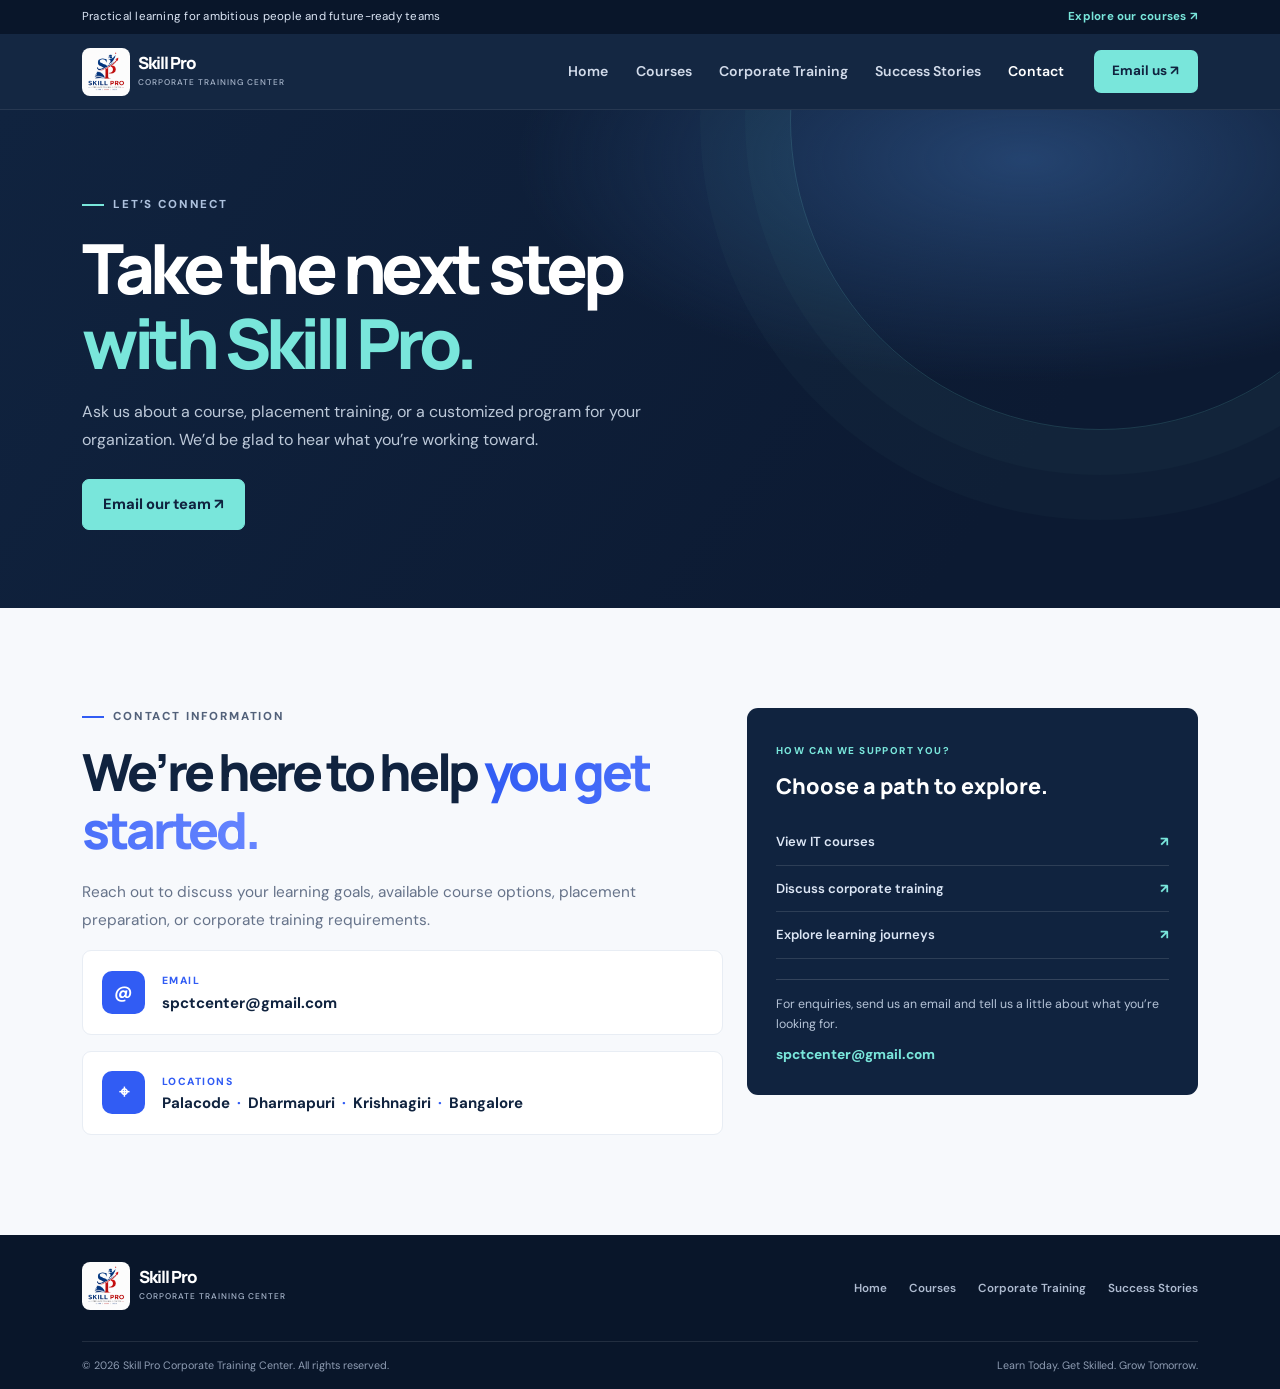
==== contact.html @ 875d9214 "1" ====
<!doctype html>
<html lang="en">
  <head>
    <meta charset="utf-8"><meta name="viewport" content="width=device-width, initial-scale=1"><meta name="description" content="Contact Skill Pro Corporate Training Center about courses, placement training, and corporate learning."><meta name="theme-color" content="#10233f">
    <title>Contact | Skill Pro Corporate Training Center</title>
    <link rel="preconnect" href="https://fonts.googleapis.com"><link rel="preconnect" href="https://fonts.gstatic.com" crossorigin><link href="https://fonts.googleapis.com/css2?family=DM+Sans:wght@400;500;600;700&family=Manrope:wght@400;500;600;700;800&display=swap" rel="stylesheet">
    <link href="https://cdn.jsdelivr.net/npm/bootstrap@5.3.3/dist/css/bootstrap.min.css" rel="stylesheet" integrity="sha384-QWTKZyjpPEjISv5WaRU9OFeRpok6YctnYmDr5pNlyT2bRjXh0JMhjY6hW+ALEwIH" crossorigin="anonymous"><link rel="stylesheet" href="styles.css">
  </head>
  <body>
    <div class="topline"><div class="container d-flex justify-content-between align-items-center"><span>Practical learning for ambitious people and future-ready teams</span><a href="courses.html">Explore our courses <span aria-hidden="true">↗</span></a></div></div>
    <nav class="navbar navbar-expand-lg navbar-dark site-nav sticky-top" aria-label="Main navigation"><div class="container"><a class="navbar-brand d-flex align-items-center gap-2" href="index.html"><img class="site-logo" src="logo/logo.png" alt="Skill Pro logo"><span class="brand-name">Skill Pro<small>Corporate Training Center</small></span></a><button class="navbar-toggler" type="button" data-bs-toggle="collapse" data-bs-target="#mainNav" aria-controls="mainNav" aria-expanded="false" aria-label="Toggle navigation"><span class="navbar-toggler-icon"></span></button><div class="collapse navbar-collapse" id="mainNav"><ul class="navbar-nav ms-auto align-items-lg-center gap-lg-3"><li class="nav-item"><a class="nav-link" href="index.html">Home</a></li><li class="nav-item"><a class="nav-link" href="courses.html">Courses</a></li><li class="nav-item"><a class="nav-link" href="corporate-training.html">Corporate Training</a></li><li class="nav-item"><a class="nav-link" href="success-stories.html">Success Stories</a></li><li class="nav-item"><a class="nav-link active" aria-current="page" href="contact.html">Contact</a></li><li class="nav-item ms-lg-2"><a class="btn btn-nav" href="mailto:spctcenter@gmail.com">Email us <span aria-hidden="true">↗</span></a></li></ul></div></div></nav>
    <main><section class="page-banner"><div class="container"><div class="eyebrow eyebrow-light"><span></span> Let’s connect</div><h1>Take the next step<br><span class="text-accent">with Skill Pro.</span></h1><p>Ask us about a course, placement training, or a customized program for your organization. We’d be glad to hear what you’re working toward.</p><a class="btn btn-accent" href="mailto:spctcenter@gmail.com">Email our team <span aria-hidden="true">↗</span></a></div></section>
      <section class="section-pad contact-page-section"><div class="container"><div class="row g-4"><div class="col-lg-7"><div class="eyebrow"><span></span> Contact information</div><h2 class="content-heading">We’re here to help <span class="text-gradient">you get started.</span></h2><p class="section-copy">Reach out to discuss your learning goals, available course options, placement preparation, or corporate training requirements.</p><div class="contact-info-card"><span class="contact-info-icon">@</span><div><span class="contact-info-label">EMAIL</span><a href="mailto:spctcenter@gmail.com">spctcenter@gmail.com</a></div></div><div class="contact-info-card"><span class="contact-info-icon">⌖</span><div><span class="contact-info-label">LOCATIONS</span><p>Palacode <span>·</span> Dharmapuri <span>·</span> Krishnagiri <span>·</span> Bangalore</p></div></div></div><div class="col-lg-5"><div class="contact-aside"><span class="contact-label">HOW CAN WE SUPPORT YOU?</span><h3>Choose a path to explore.</h3><a href="courses.html"><span>View IT courses</span><b>↗</b></a><a href="corporate-training.html"><span>Discuss corporate training</span><b>↗</b></a><a href="success-stories.html"><span>Explore learning journeys</span><b>↗</b></a><div class="contact-divider"></div><p>For enquiries, send us an email and tell us a little about what you’re looking for.</p><a class="email-cta" href="mailto:spctcenter@gmail.com">spctcenter@gmail.com</a></div></div></div></div></section></main>
    <footer class="site-footer"><div class="container"><div class="row align-items-center gy-3"><div class="col-md-6"><a class="footer-brand" href="index.html"><img class="site-logo" src="logo/logo.png" alt=""><span class="brand-name">Skill Pro<small>Corporate Training Center</small></span></a></div><div class="col-md-6"><div class="footer-links"><a href="index.html">Home</a><a href="courses.html">Courses</a><a href="corporate-training.html">Corporate Training</a><a href="success-stories.html">Success Stories</a></div></div></div><div class="footer-bottom"><span>© <span id="currentYear">2026</span> Skill Pro Corporate Training Center. All rights reserved.</span><span>Learn Today. Get Skilled. Grow Tomorrow.</span></div></div></footer>
    <script src="https://cdn.jsdelivr.net/npm/bootstrap@5.3.3/dist/js/bootstrap.bundle.min.js" integrity="sha384-YvpcrYf0tY3lHB60NNkmXc5s9fDVZLESaAA55NDzOxhy9GkcIdslK1eN7N6jIeHz" crossorigin="anonymous"></script><script src="script.js"></script>
  </body>
</html>
---- styles.css ----
:root {
  --navy: #10233f;
  --navy-deep: #0b1930;
  --blue: #315cf4;
  --cyan: #79e6db;
  --ink: #14233b;
  --muted: #66738a;
  --paper: #f7f9fc;
  --line: #e8edf4;
}

* { box-sizing: border-box; }
html { scroll-behavior: smooth; scroll-padding-top: 82px; }
body { margin: 0; color: var(--ink); background: #fff; font-family: "DM Sans", sans-serif; }
h1, h2, h3, .brand-name, .strip-title { font-family: "Manrope", sans-serif; }
a { text-decoration: none; }

.topline { min-height: 34px; color: #dce6f5; background: #09162a; font-size: .72rem; letter-spacing: .02em; }
.topline .container { min-height: 34px; }
.topline a { color: var(--cyan); font-weight: 700; }
.site-nav { z-index: 100; min-height: 76px; background: rgba(16, 35, 63, .98); border-bottom: 1px solid rgba(255,255,255,.08); }
.navbar-brand { color: #fff; }
.site-logo { display: block; width: 48px; height: 48px; flex: 0 0 48px; object-fit: contain; border-radius: 8px; }
.brand-mark { display: grid; place-items: center; width: 38px; height: 38px; color: var(--navy); background: var(--cyan); border-radius: 12px 12px 12px 3px; font: 800 1.03rem "Manrope", sans-serif; letter-spacing: -.1em; }
.brand-mark span { color: var(--blue); }
.brand-name { display: inline-flex; flex-direction: column; color: #fff; font-size: 1.05rem; font-weight: 800; line-height: 1; letter-spacing: -.06em; }
.brand-name > span { display: inline; }
.brand-name > span { color: var(--cyan); }
.brand-name small { margin-top: 5px; color: #a7b5ca; font: 500 .52rem "DM Sans", sans-serif; letter-spacing: .12em; text-transform: uppercase; }
.navbar-nav .nav-link { padding: .65rem .35rem !important; color: #d2dbea; font-size: .88rem; font-weight: 600; }
.navbar-nav .nav-link:hover, .navbar-nav .nav-link:focus { color: var(--cyan); }
.btn-nav { padding: .68rem 1.1rem; color: var(--navy); background: var(--cyan); border-radius: 7px; font-weight: 700; font-size: .84rem; }
.btn-nav:hover { color: var(--navy); background: #a1f2e9; }

.hero-section { position: relative; overflow: hidden; padding: 90px 0 30px; color: #fff; background: radial-gradient(ellipse at 75% 20%, #203b68 0, transparent 34%), linear-gradient(125deg, #10233f 0%, #0c1a32 75%); }
.hero-orb { position: absolute; border: 1px solid rgba(121,230,219,.16); border-radius: 50%; pointer-events: none; }
.hero-orb-one { width: 540px; height: 540px; top: -310px; right: -120px; }
.hero-orb-two { width: 780px; height: 780px; top: -430px; right: -240px; }
.eyebrow { display: flex; align-items: center; gap: 9px; margin-bottom: 18px; color: #52617a; font-size: .72rem; font-weight: 800; letter-spacing: .16em; text-transform: uppercase; }
.eyebrow > span { width: 22px; height: 2px; background: var(--blue); }
.eyebrow-light { color: #aec2de; }
.eyebrow-light > span { background: var(--cyan); }
.hero-section h1 { max-width: 720px; margin: 0; font-size: clamp(2.55rem, 5.3vw, 4.65rem); font-weight: 800; line-height: 1.08; letter-spacing: -.065em; }
.hero-section h1 span { color: var(--cyan); }
.hero-lead { margin: 25px 0 8px; color: #fff; font-size: 1.12rem; font-weight: 700; }
.hero-copy { max-width: 560px; margin: 0; color: #bac7d9; font-size: 1rem; line-height: 1.75; }
.btn-accent { padding: .86rem 1.25rem; color: var(--navy); background: var(--cyan); border: 1px solid var(--cyan); border-radius: 7px; font-size: .92rem; font-weight: 800; }
.btn-accent:hover, .btn-accent:focus { color: var(--navy); background: #a2f1e8; border-color: #a2f1e8; transform: translateY(-1px); }
.btn-outline-light { padding: .86rem 1.25rem; border-radius: 7px; font-size: .92rem; font-weight: 700; }
.hero-note { color: #aebbd0; font-size: .77rem; }
.note-check { color: var(--cyan); font-weight: 900; }
.note-dot { padding: 0 .28rem; color: #667995; }
.hero-visual { position: relative; width: min(100%, 450px); height: 410px; margin: 0 auto; isolation: isolate; }
.visual-grid { position: absolute; inset: 25px 10px; z-index: -2; opacity: .23; background-image: linear-gradient(rgba(121,230,219,.2) 1px, transparent 1px), linear-gradient(90deg, rgba(121,230,219,.2) 1px, transparent 1px); background-size: 32px 32px; mask-image: radial-gradient(ellipse, #000 15%, transparent 72%); }
.orbit { position: absolute; top: 50%; left: 50%; border: 1px solid rgba(121,230,219,.28); border-radius: 50%; transform: translate(-50%, -50%) rotate(-26deg); }
.orbit-a { width: 350px; height: 180px; }
.orbit-b { width: 350px; height: 180px; transform: translate(-50%, -50%) rotate(42deg); border-color: rgba(101,136,248,.4); }
.visual-center { position: absolute; top: 50%; left: 50%; display: flex; width: 190px; height: 190px; flex-direction: column; align-items: center; justify-content: center; border: 1px solid rgba(255,255,255,.2); border-radius: 50%; background: linear-gradient(145deg, rgba(47,83,139,.9), rgba(16,35,63,.94)); box-shadow: 0 0 0 15px rgba(121,230,219,.035), 0 0 65px rgba(49,92,244,.28); text-align: center; transform: translate(-50%, -50%); }
.visual-center strong { font: 800 1.18rem/1.1 "Manrope", sans-serif; letter-spacing: .1em; }
.visual-center > span { margin-top: 7px; color: #b7c6da; font-size: .7rem; }
.visual-spark { margin-bottom: 4px; color: var(--cyan); font-size: 1.2rem; }
.float-card { position: absolute; z-index: 2; display: flex; align-items: center; gap: 10px; padding: 12px 15px; border: 1px solid rgba(255,255,255,.16); border-radius: 10px; background: rgba(20,42,73,.92); box-shadow: 0 12px 32px rgba(3,10,22,.24); }
.float-card strong, .float-card small { display: block; white-space: nowrap; }
.float-card strong { color: #fff; font-size: .75rem; }
.float-card small { margin-top: 2px; color: #aebbd0; font-size: .65rem; }
.float-icon { display: grid; width: 34px; height: 34px; place-items: center; border-radius: 8px; font-weight: 800; }
.code-icon { color: var(--cyan); background: rgba(121,230,219,.12); font-size: .78rem; }
.growth-icon { color: #a7b6ff; background: rgba(113,132,255,.15); font-size: 1.2rem; }
.learn-icon { color: #ffc77e; background: rgba(255,199,126,.12); font-size: 1.1rem; }
.float-code { top: 42px; left: 0; }
.float-growth { right: -4px; bottom: 93px; }
.float-learning { bottom: 19px; left: 22px; }
.visual-label { position: absolute; color: #8298b6; font-size: .6rem; font-weight: 800; letter-spacing: .18em; }
.label-one { top: 72px; right: 35px; }
.label-two { bottom: 55px; right: 70px; }
.hero-bottom { border-top: 1px solid rgba(255,255,255,.13); }
.hero-stat { display: flex; align-items: center; gap: 12px; min-height: 73px; padding: 13px 23px 5px 0; }
.hero-stat + .hero-stat { padding-left: 25px; border-left: 1px solid rgba(255,255,255,.13); }
.hero-stat strong { color: var(--cyan); font: 800 1.75rem "Manrope", sans-serif; letter-spacing: -.07em; }
.hero-stat span { max-width: 120px; color: #b9c6d8; font-size: .72rem; line-height: 1.35; }

.intro-strip { padding: 31px 0; border-bottom: 1px solid var(--line); background: #f7f9fc; }
.strip-title { color: var(--navy); font-size: 1.15rem; font-weight: 800; line-height: 1.25; letter-spacing: -.04em; }
.strip-copy { max-width: 770px; color: #5d6a7f; font-size: .91rem; line-height: 1.7; }
.section-pad { padding: 100px 0; }
.about-section h2, .courses-section h2, .why-section h2 { max-width: 610px; margin: 0 0 21px; color: var(--navy); font-size: clamp(2.2rem, 4vw, 3.45rem); font-weight: 800; letter-spacing: -.065em; line-height: 1.13; }
.text-gradient { color: var(--blue); background: linear-gradient(90deg, #315cf4, #6685ff); background-clip: text; -webkit-text-fill-color: transparent; }
.section-copy { color: var(--muted); font-size: .96rem; line-height: 1.8; }
.text-link { display: inline-flex; gap: 11px; margin-top: 10px; color: var(--blue); font-size: .9rem; font-weight: 800; }
.text-link:hover { gap: 15px; }
.about-cards { display: grid; grid-template-columns: 1fr 1fr; gap: 16px; padding-top: 13px; }
.about-card { position: relative; min-height: 286px; padding: 28px 24px; border-radius: 12px; }
.vision-card { color: #fff; background: var(--navy); }
.mission-card { margin-top: 35px; border: 1px solid var(--line); background: #f7f9fc; }
.card-index { display: block; color: #90a3bd; font-size: .62rem; font-weight: 800; letter-spacing: .15em; }
.mission-card .card-index { color: #75839a; }
.about-icon { display: grid; width: 45px; height: 45px; margin: 28px 0 18px; place-items: center; color: var(--navy); background: var(--cyan); border-radius: 11px; font-size: 1.55rem; }
.mission-card .about-icon { color: #fff; background: var(--blue); }
.about-card h3 { margin: 0 0 9px; font-size: 1.08rem; font-weight: 800; }
.about-card p { margin: 0; color: #bdc9d9; font-size: .79rem; line-height: 1.65; }
.mission-card p { color: #68758b; }
.mission-points { border-top: 1px solid var(--line); padding-top: 23px; }
.mission-point { display: flex; align-items: flex-start; gap: 12px; }
.mission-point > span { color: var(--blue); font-size: .72rem; font-weight: 800; }
.mission-point strong, .mission-point small { display: block; }
.mission-point strong { color: var(--navy); font-size: .78rem; }
.mission-point small { margin-top: 4px; color: #7b8799; font-size: .72rem; line-height: 1.5; }

.services-section { padding: 84px 0 90px; color: #fff; background: var(--navy); }
.services-section h2, .audience-section h2, .contact-panel h2 { margin: 0; color: #fff; font-size: clamp(2.25rem, 4vw, 3.45rem); font-weight: 800; letter-spacing: -.065em; line-height: 1.12; }
.text-accent { color: var(--cyan); }
.services-intro { max-width: 400px; color: #b8c6da; font-size: .93rem; line-height: 1.7; }
.service-tile { position: relative; height: 100%; min-height: 235px; padding: 22px 18px; border: 1px solid rgba(255,255,255,.12); border-radius: 10px; background: rgba(255,255,255,.035); transition: background .2s ease, transform .2s ease; }
.service-tile:hover { background: rgba(255,255,255,.075); transform: translateY(-4px); }
.service-number { position: absolute; top: 20px; right: 17px; color: #8799b4; font-size: .67rem; font-weight: 700; }
.service-icon { display: grid; width: 43px; height: 43px; margin: 0 0 23px; place-items: center; color: var(--navy); background: var(--cyan); border-radius: 10px; font-size: 1.35rem; font-weight: 700; }
.service-tile h3 { margin: 0 0 10px; color: #fff; font-size: .98rem; font-weight: 800; }
.service-tile p { margin: 0; color: #aebdd1; font-size: .77rem; line-height: 1.65; }

.courses-section { background: var(--paper); }
.courses-section .section-copy { max-width: 440px; margin-left: auto; }
.course-controls { display: flex; flex-wrap: wrap; align-items: center; justify-content: space-between; gap: 18px; padding: 18px; border: 1px solid var(--line); border-radius: 10px; background: #fff; }
.course-search-wrap { display: flex; width: min(100%, 310px); align-items: center; gap: 9px; color: #6c7a91; }
.course-search-wrap > span { font-size: 1.25rem; }
.course-search-wrap .form-control { padding: .55rem .5rem; border: 0; box-shadow: none; font-size: .83rem; }
.course-filter { display: flex; flex-wrap: wrap; gap: 5px; }
.filter-button { padding: .55rem .76rem; color: #657189; background: transparent; border: 0; border-radius: 6px; font: 700 .72rem "DM Sans", sans-serif; transition: .18s ease; }
.filter-button:hover { color: var(--blue); background: #f1f4ff; }
.filter-button.active { color: #fff; background: var(--navy); }
.course-result { min-height: 19px; margin: 16px 0 13px; color: #78859a; font-size: .74rem; }
.course-card { display: flex; height: 100%; flex-direction: column; padding: 24px; border: 1px solid #e8edf4; border-radius: 11px; background: #fff; transition: transform .2s ease, box-shadow .2s ease, border-color .2s ease; }
.course-card:hover { border-color: #d6def4; box-shadow: 0 16px 38px rgba(18,38,70,.08); transform: translateY(-4px); }
.course-top { display: flex; justify-content: space-between; align-items: center; margin-bottom: 22px; }
.course-tag { color: var(--blue); font-size: .61rem; font-weight: 800; letter-spacing: .12em; }
.course-id { color: #d0d8e4; font: 700 .9rem "Manrope", sans-serif; }
.course-card h3 { margin: 0 0 5px; color: var(--navy); font-size: 1.18rem; font-weight: 800; letter-spacing: -.04em; }
.course-subtitle { margin: 0 0 13px; color: #55657d; font-size: .78rem; font-weight: 700; }
.course-description { min-height: 68px; margin: 0 0 17px; color: #718096; font-size: .79rem; line-height: 1.65; }
.course-detail { padding: 13px 14px; border-radius: 7px; background: #f6f8fc; }
.course-detail strong { color: #273955; font-size: .73rem; }
.course-detail p { margin: 5px 0 0; color: #718096; font-size: .72rem; line-height: 1.55; }
.course-career { flex: 1; padding: 17px 0 15px; color: #64728a; font-size: .7rem; line-height: 1.55; }
.course-career span { display: block; margin-bottom: 5px; color: #9aa5b5; font-size: .58rem; font-weight: 800; letter-spacing: .13em; }
.course-footer { display: flex; align-items: center; justify-content: space-between; padding-top: 13px; border-top: 1px solid #edf0f5; color: #7c899d; font-size: .68rem; }
.course-footer a { color: var(--blue); font-weight: 800; }
.course-footer a b { margin-left: 4px; }
.course-footnote { margin: 28px 0 0; color: #758198; text-align: center; font-size: .77rem; }
.course-footnote strong { color: #30425f; }
.no-courses { padding: 35px 15px; color: #758198; text-align: center; font-size: .9rem; }

.why-section { background: #fff; }
.btn-dark-blue { padding: .8rem 1.1rem; color: #fff; background: var(--navy); border-radius: 7px; font-size: .87rem; font-weight: 700; }
.btn-dark-blue:hover { color: #fff; background: #1b3c69; }
.why-list { padding: 5px 0; }
.why-item { display: flex; gap: 15px; padding: 17px 0; border-bottom: 1px solid var(--line); }
.why-item:last-child { border-bottom: 0; }
.why-check { display: grid; width: 27px; height: 27px; flex: 0 0 27px; place-items: center; color: #fff; background: var(--blue); border-radius: 50%; font-size: .75rem; font-weight: 800; }
.why-item h3 { margin: 1px 0 4px; color: var(--navy); font-size: .91rem; font-weight: 800; }
.why-item p { margin: 0; color: #79869a; font-size: .78rem; line-height: 1.55; }

.audience-section { padding: 82px 0 90px; color: #fff; background: linear-gradient(115deg, #10233f, #172e51); }
.audience-card { min-height: 205px; padding: 22px; border: 1px solid rgba(255,255,255,.15); border-radius: 9px; background: rgba(255,255,255,.045); }
.audience-card > span { color: var(--cyan); font-size: .68rem; font-weight: 800; letter-spacing: .12em; }
.audience-card h3 { margin: 24px 0 9px; color: #fff; font-size: .99rem; font-weight: 800; }
.audience-card p { margin: 0; color: #b4c1d4; font-size: .77rem; line-height: 1.65; }

.contact-section { padding: 80px 0 90px; background: #f7f9fc; }
.contact-panel { position: relative; overflow: hidden; padding: 58px; color: #fff; border-radius: 15px; background: radial-gradient(circle at 5% 100%, rgba(49,92,244,.28), transparent 37%), linear-gradient(120deg, #10233f, #132b4c); }
.contact-panel::after { position: absolute; right: -95px; bottom: -200px; width: 420px; height: 420px; border: 1px solid rgba(121,230,219,.16); border-radius: 50%; box-shadow: 0 0 0 35px rgba(121,230,219,.025), 0 0 0 70px rgba(121,230,219,.025); content: ""; pointer-events: none; }
.contact-panel h2 { margin-bottom: 16px; }
.contact-panel > .row > div:first-child > p { max-width: 480px; margin: 0 0 23px; color: #bdc9d9; font-size: .9rem; line-height: 1.7; }
.contact-details { position: relative; z-index: 1; padding: 25px; border: 1px solid rgba(255,255,255,.16); border-radius: 10px; background: rgba(255,255,255,.055); }
.contact-label { color: var(--cyan); font-size: .62rem; font-weight: 800; letter-spacing: .14em; }
.contact-details h3 { margin: 10px 0 18px; font-size: 1.12rem; font-weight: 800; line-height: 1.35; }
.contact-address { display: flex; gap: 10px; align-items: flex-start; }
.contact-pin { color: var(--cyan); font-size: 1.2rem; line-height: 1; }
.contact-address p { margin: 0; color: #d4deeb; font-size: .81rem; line-height: 1.7; }
.contact-address p span { color: var(--cyan); }
.contact-divider { height: 1px; margin: 20px 0 15px; background: rgba(255,255,255,.15); }
.contact-caption { margin: 0 0 11px; color: #b5c3d7; font-size: .73rem; line-height: 1.65; }
.contact-link { color: var(--cyan); font-size: .75rem; font-weight: 800; }
.contact-link:hover { color: #fff; }
.site-footer { padding: 27px 0 16px; color: #fff; background: #09162a; }
.footer-brand { display: inline-flex; align-items: center; gap: 9px; }
.footer-links { display: flex; flex-wrap: wrap; justify-content: flex-end; gap: 22px; }
.footer-links a { color: #aebbd0; font-size: .73rem; font-weight: 600; }
.footer-links a:hover { color: var(--cyan); }
.footer-bottom { display: flex; justify-content: space-between; gap: 12px; margin-top: 24px; padding-top: 15px; border-top: 1px solid rgba(255,255,255,.1); color: #8f9db3; font-size: .67rem; }

.page-banner { position: relative; overflow: hidden; padding: 86px 0 78px; color: #fff; background: radial-gradient(ellipse at 80% 10%, #24436f 0, transparent 35%), linear-gradient(125deg, #10233f, #0c1a32 78%); }
.page-banner::after { position: absolute; top: -300px; right: -130px; width: 620px; height: 620px; border: 1px solid rgba(121,230,219,.16); border-radius: 50%; box-shadow: 0 0 0 45px rgba(121,230,219,.025), 0 0 0 90px rgba(121,230,219,.025); content: ""; pointer-events: none; }
.page-banner .container { position: relative; z-index: 1; }
.page-banner h1 { max-width: 820px; margin: 0 0 17px; font-size: clamp(2.6rem, 5.4vw, 4.5rem); font-weight: 800; letter-spacing: -.065em; line-height: 1.08; }
.page-banner p { max-width: 650px; margin: 0 0 25px; color: #bdc9d9; font-size: 1rem; line-height: 1.75; }
.content-heading { max-width: 650px; margin: 0 0 20px; color: var(--navy); font-size: clamp(2.1rem, 4vw, 3.3rem); font-weight: 800; letter-spacing: -.065em; line-height: 1.13; }
.corporate-highlight { padding: 38px; border: 1px solid var(--line); border-radius: 12px; background: var(--paper); }
.corporate-kicker, .contact-info-label { color: var(--blue); font-size: .65rem; font-weight: 800; letter-spacing: .14em; }
.corporate-highlight h3 { max-width: 430px; margin: 21px 0 12px; color: var(--navy); font-size: 1.75rem; font-weight: 800; letter-spacing: -.05em; line-height: 1.2; }
.corporate-highlight > p { color: var(--muted); font-size: .87rem; line-height: 1.7; }
.process-card { height: 100%; padding: 26px; border: 1px solid var(--line); border-radius: 10px; background: #fff; }
.process-card > span { color: var(--blue); font-size: .68rem; font-weight: 800; letter-spacing: .14em; }
.process-card h3 { margin: 22px 0 8px; color: var(--navy); font-size: 1rem; font-weight: 800; }
.process-card p { margin: 0; color: var(--muted); font-size: .81rem; line-height: 1.65; }
.story-card { height: 100%; min-height: 236px; padding: 24px; border: 1px solid var(--line); border-radius: 10px; background: #fff; }
.story-number { color: #7e8ba0; font-size: .64rem; font-weight: 800; letter-spacing: .12em; }
.story-symbol { display: grid; width: 45px; height: 45px; margin: 23px 0 19px; place-items: center; color: var(--navy); background: var(--cyan); border-radius: 10px; font-size: 1.4rem; font-weight: 700; }
.story-card h3 { margin: 0 0 9px; color: var(--navy); font-size: 1rem; font-weight: 800; }
.story-card p { margin: 0; color: var(--muted); font-size: .8rem; line-height: 1.65; }
.story-disclaimer { margin: 19px 0 0; color: #aebbd0; font-size: .72rem; }
.story-note { display: flex; align-items: center; justify-content: space-between; gap: 25px; padding: 32px; border: 1px solid var(--line); border-radius: 12px; background: var(--paper); }
.story-note .eyebrow { margin-bottom: 12px; }
.story-note .content-heading { font-size: clamp(1.8rem, 3vw, 2.7rem); }
.contact-page-section { background: #f7f9fc; }
.contact-info-card { display: flex; align-items: center; gap: 17px; margin-top: 16px; padding: 19px; border: 1px solid var(--line); border-radius: 9px; background: #fff; }
.contact-info-icon { display: grid; width: 43px; height: 43px; flex: 0 0 43px; place-items: center; color: #fff; background: var(--blue); border-radius: 10px; font-size: 1.1rem; font-weight: 800; }
.contact-info-card > div > * { display: block; margin: 3px 0 0; }
.contact-info-card a, .contact-info-card p { color: var(--navy); font-size: .94rem; font-weight: 700; }
.contact-info-card p span { padding: 0 3px; color: var(--blue); }
.contact-aside { padding: 29px; color: #fff; border-radius: 11px; background: var(--navy); }
.contact-aside > h3 { margin: 12px 0 20px; color: #fff; font-size: 1.35rem; font-weight: 800; }
.contact-aside > a:not(.email-cta) { display: flex; justify-content: space-between; gap: 12px; padding: 13px 0; color: #dce6f5; border-bottom: 1px solid rgba(255,255,255,.12); font-size: .82rem; font-weight: 600; }
.contact-aside > a:not(.email-cta) b { color: var(--cyan); }
.contact-aside > p { margin: 0 0 8px; color: #b5c3d7; font-size: .77rem; line-height: 1.6; }
.email-cta { color: var(--cyan); font-size: .86rem; font-weight: 800; }

@media (max-width: 991.98px) {
  .site-nav { min-height: 68px; }
  .navbar-collapse { padding: 12px 0 18px; }
  .hero-section { padding-top: 66px; }
  .hero-visual { margin-top: 4px; }
  .section-pad { padding: 76px 0; }
  .course-controls { align-items: flex-start; }
  .course-filter { width: 100%; }
  .contact-panel { padding: 42px; }
  .page-banner { padding: 68px 0 60px; }
}

@media (max-width: 575.98px) {
  .topline { font-size: .64rem; }
  .topline .container { gap: 12px; }
  .topline a { white-space: nowrap; }
  .hero-section { padding-top: 53px; }
  .hero-section h1 { font-size: clamp(2.45rem, 11vw, 3.35rem); }
  .hero-visual { height: 350px; margin-top: 10px; transform: scale(.92); transform-origin: center top; }
  .hero-bottom { margin-top: -6px !important; }
  .hero-stat { display: block; padding-right: 8px; }
  .hero-stat + .hero-stat { padding-left: 12px; }
  .hero-stat strong { display: block; margin-bottom: 3px; font-size: 1.45rem; }
  .hero-stat span { display: block; font-size: .64rem; }
  .about-cards { grid-template-columns: 1fr; }
  .mission-card { margin-top: 0; }
  .about-card { min-height: 245px; }
  .contact-panel { padding: 32px 22px; }
  .story-note { align-items: flex-start; flex-direction: column; padding: 24px; }
  .corporate-highlight { padding: 27px; }
  .course-controls { padding: 13px; }
  .filter-button { padding: .48rem .58rem; font-size: .67rem; }
  .footer-links { justify-content: flex-start; gap: 15px; }
  .footer-bottom { flex-direction: column; }
}

@media (prefers-reduced-motion: reduce) {
  *, *::before, *::after { scroll-behavior: auto !important; transition-duration: .01ms !important; animation-duration: .01ms !important; animation-iteration-count: 1 !important; }
}
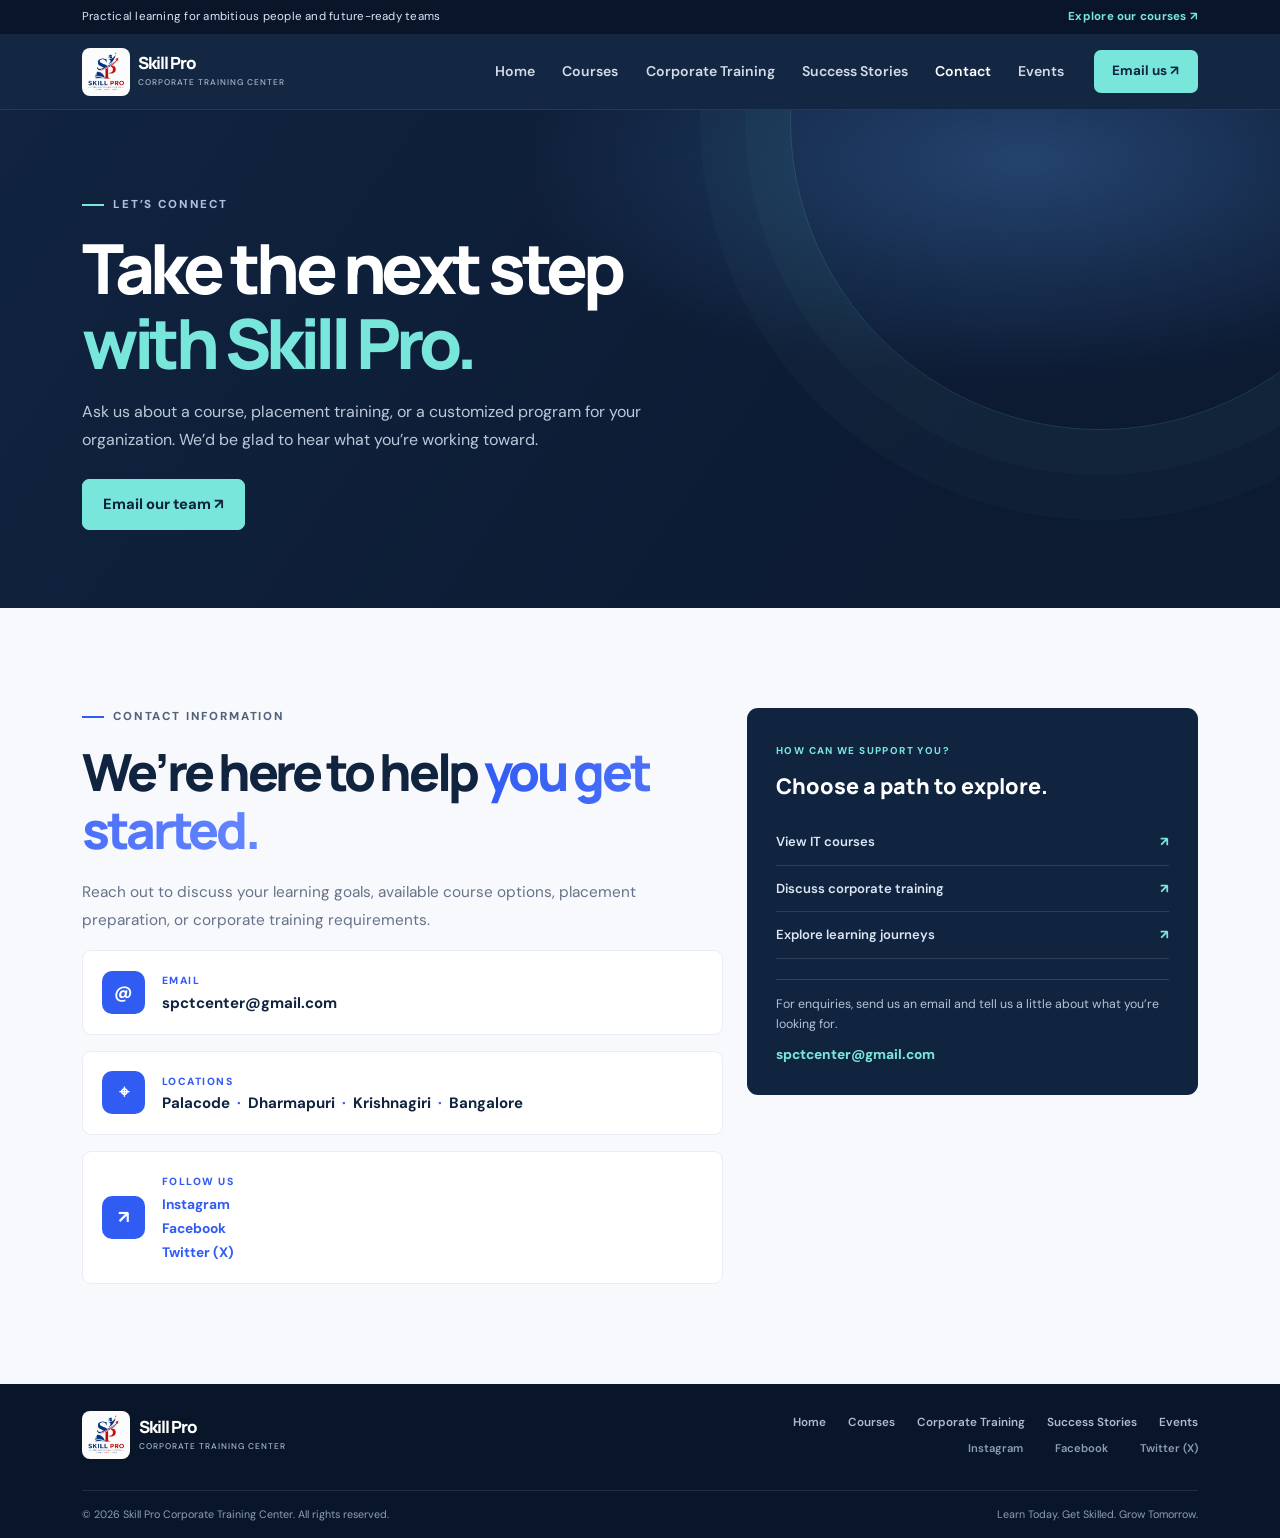
==== commit 14c5f588: "2" ====
--- a/contact.html
+++ b/contact.html
@@ -8,10 +8,10 @@
   </head>
   <body>
     <div class="topline"><div class="container d-flex justify-content-between align-items-center"><span>Practical learning for ambitious people and future-ready teams</span><a href="courses.html">Explore our courses <span aria-hidden="true">↗</span></a></div></div>
-    <nav class="navbar navbar-expand-lg navbar-dark site-nav sticky-top" aria-label="Main navigation"><div class="container"><a class="navbar-brand d-flex align-items-center gap-2" href="index.html"><img class="site-logo" src="logo/logo.png" alt="Skill Pro logo"><span class="brand-name">Skill Pro<small>Corporate Training Center</small></span></a><button class="navbar-toggler" type="button" data-bs-toggle="collapse" data-bs-target="#mainNav" aria-controls="mainNav" aria-expanded="false" aria-label="Toggle navigation"><span class="navbar-toggler-icon"></span></button><div class="collapse navbar-collapse" id="mainNav"><ul class="navbar-nav ms-auto align-items-lg-center gap-lg-3"><li class="nav-item"><a class="nav-link" href="index.html">Home</a></li><li class="nav-item"><a class="nav-link" href="courses.html">Courses</a></li><li class="nav-item"><a class="nav-link" href="corporate-training.html">Corporate Training</a></li><li class="nav-item"><a class="nav-link" href="success-stories.html">Success Stories</a></li><li class="nav-item"><a class="nav-link active" aria-current="page" href="contact.html">Contact</a></li><li class="nav-item ms-lg-2"><a class="btn btn-nav" href="mailto:spctcenter@gmail.com">Email us <span aria-hidden="true">↗</span></a></li></ul></div></div></nav>
+    <nav class="navbar navbar-expand-lg navbar-dark site-nav sticky-top" aria-label="Main navigation"><div class="container"><a class="navbar-brand d-flex align-items-center gap-2" href="index.html"><img class="site-logo" src="logo/logo.png" alt="Skill Pro logo"><span class="brand-name">Skill Pro<small>Corporate Training Center</small></span></a><button class="navbar-toggler" type="button" data-bs-toggle="collapse" data-bs-target="#mainNav" aria-controls="mainNav" aria-expanded="false" aria-label="Toggle navigation"><span class="navbar-toggler-icon"></span></button><div class="collapse navbar-collapse" id="mainNav"><ul class="navbar-nav ms-auto align-items-lg-center gap-lg-3"><li class="nav-item"><a class="nav-link" href="index.html">Home</a></li><li class="nav-item"><a class="nav-link" href="courses.html">Courses</a></li><li class="nav-item"><a class="nav-link" href="corporate-training.html">Corporate Training</a></li><li class="nav-item"><a class="nav-link" href="success-stories.html">Success Stories</a></li><li class="nav-item"><a class="nav-link active" aria-current="page" href="contact.html">Contact</a></li><li class="nav-item"><a class="nav-link" href="events.html">Events</a></li><li class="nav-item ms-lg-2"><a class="btn btn-nav" href="mailto:spctcenter@gmail.com">Email us <span aria-hidden="true">↗</span></a></li></ul></div></div></nav>
     <main><section class="page-banner"><div class="container"><div class="eyebrow eyebrow-light"><span></span> Let’s connect</div><h1>Take the next step<br><span class="text-accent">with Skill Pro.</span></h1><p>Ask us about a course, placement training, or a customized program for your organization. We’d be glad to hear what you’re working toward.</p><a class="btn btn-accent" href="mailto:spctcenter@gmail.com">Email our team <span aria-hidden="true">↗</span></a></div></section>
-      <section class="section-pad contact-page-section"><div class="container"><div class="row g-4"><div class="col-lg-7"><div class="eyebrow"><span></span> Contact information</div><h2 class="content-heading">We’re here to help <span class="text-gradient">you get started.</span></h2><p class="section-copy">Reach out to discuss your learning goals, available course options, placement preparation, or corporate training requirements.</p><div class="contact-info-card"><span class="contact-info-icon">@</span><div><span class="contact-info-label">EMAIL</span><a href="mailto:spctcenter@gmail.com">spctcenter@gmail.com</a></div></div><div class="contact-info-card"><span class="contact-info-icon">⌖</span><div><span class="contact-info-label">LOCATIONS</span><p>Palacode <span>·</span> Dharmapuri <span>·</span> Krishnagiri <span>·</span> Bangalore</p></div></div></div><div class="col-lg-5"><div class="contact-aside"><span class="contact-label">HOW CAN WE SUPPORT YOU?</span><h3>Choose a path to explore.</h3><a href="courses.html"><span>View IT courses</span><b>↗</b></a><a href="corporate-training.html"><span>Discuss corporate training</span><b>↗</b></a><a href="success-stories.html"><span>Explore learning journeys</span><b>↗</b></a><div class="contact-divider"></div><p>For enquiries, send us an email and tell us a little about what you’re looking for.</p><a class="email-cta" href="mailto:spctcenter@gmail.com">spctcenter@gmail.com</a></div></div></div></div></section></main>
-    <footer class="site-footer"><div class="container"><div class="row align-items-center gy-3"><div class="col-md-6"><a class="footer-brand" href="index.html"><img class="site-logo" src="logo/logo.png" alt=""><span class="brand-name">Skill Pro<small>Corporate Training Center</small></span></a></div><div class="col-md-6"><div class="footer-links"><a href="index.html">Home</a><a href="courses.html">Courses</a><a href="corporate-training.html">Corporate Training</a><a href="success-stories.html">Success Stories</a></div></div></div><div class="footer-bottom"><span>© <span id="currentYear">2026</span> Skill Pro Corporate Training Center. All rights reserved.</span><span>Learn Today. Get Skilled. Grow Tomorrow.</span></div></div></footer>
+      <section class="section-pad contact-page-section"><div class="container"><div class="row g-4"><div class="col-lg-7"><div class="eyebrow"><span></span> Contact information</div><h2 class="content-heading">We’re here to help <span class="text-gradient">you get started.</span></h2><p class="section-copy">Reach out to discuss your learning goals, available course options, placement preparation, or corporate training requirements.</p><div class="contact-info-card"><span class="contact-info-icon">@</span><div><span class="contact-info-label">EMAIL</span><a href="mailto:spctcenter@gmail.com">spctcenter@gmail.com</a></div></div><div class="contact-info-card"><span class="contact-info-icon">⌖</span><div><span class="contact-info-label">LOCATIONS</span><p>Palacode <span>·</span> Dharmapuri <span>·</span> Krishnagiri <span>·</span> Bangalore</p></div></div><div class="contact-info-card"><span class="contact-info-icon">↗</span><div><span class="contact-info-label">FOLLOW US</span><div class="contact-socials"><a href="https://www.instagram.com/spctcenter/" target="_blank" rel="noopener noreferrer">Instagram</a><br><a href="https://www.facebook.com/profile.php?id=61595631276908" target="_blank" rel="noopener noreferrer">Facebook</a><br><a href="https://x.com/spctcenter" target="_blank" rel="noopener noreferrer">Twitter (X)</a></div></div></div></div><div class="col-lg-5"><div class="contact-aside"><span class="contact-label">HOW CAN WE SUPPORT YOU?</span><h3>Choose a path to explore.</h3><a href="courses.html"><span>View IT courses</span><b>↗</b></a><a href="corporate-training.html"><span>Discuss corporate training</span><b>↗</b></a><a href="success-stories.html"><span>Explore learning journeys</span><b>↗</b></a><div class="contact-divider"></div><p>For enquiries, send us an email and tell us a little about what you’re looking for.</p><a class="email-cta" href="mailto:spctcenter@gmail.com">spctcenter@gmail.com</a></div></div></div></div></section></main>
+    <footer class="site-footer"><div class="container"><div class="row align-items-center gy-3"><div class="col-md-6"><a class="footer-brand" href="index.html"><img class="site-logo" src="logo/logo.png" alt=""><span class="brand-name">Skill Pro<small>Corporate Training Center</small></span></a></div><div class="col-md-6"><div class="footer-links"><a href="index.html">Home</a><a href="courses.html">Courses</a><a href="corporate-training.html">Corporate Training</a><a href="success-stories.html">Success Stories</a><a href="events.html">Events</a></div><div class="footer-social-links" aria-label="Social media"><a href="https://www.instagram.com/spctcenter/" target="_blank" rel="noopener noreferrer">Instagram</a><br><a href="https://www.facebook.com/profile.php?id=61595631276908" target="_blank" rel="noopener noreferrer">Facebook</a><br><a href="https://x.com/spctcenter" target="_blank" rel="noopener noreferrer">Twitter (X)</a></div></div></div><div class="footer-bottom"><span>© <span id="currentYear">2026</span> Skill Pro Corporate Training Center. All rights reserved.</span><span>Learn Today. Get Skilled. Grow Tomorrow.</span></div></div></footer>
     <script src="https://cdn.jsdelivr.net/npm/bootstrap@5.3.3/dist/js/bootstrap.bundle.min.js" integrity="sha384-YvpcrYf0tY3lHB60NNkmXc5s9fDVZLESaAA55NDzOxhy9GkcIdslK1eN7N6jIeHz" crossorigin="anonymous"></script><script src="script.js"></script>
   </body>
 </html>
--- a/styles.css
+++ b/styles.css
@@ -139,6 +139,10 @@
 .course-detail { padding: 13px 14px; border-radius: 7px; background: #f6f8fc; }
 .course-detail strong { color: #273955; font-size: .73rem; }
 .course-detail p { margin: 5px 0 0; color: #718096; font-size: .72rem; line-height: 1.55; }
+.course-detail summary { color: #273955; cursor: pointer; font-size: .73rem; font-weight: 700; }
+.course-detail[open] summary { margin-bottom: 10px; }
+.course-detail ul { margin: 9px 0 0; padding-left: 18px; color: #718096; font-size: .72rem; line-height: 1.65; }
+.course-detail li + li { margin-top: 2px; }
 .course-career { flex: 1; padding: 17px 0 15px; color: #64728a; font-size: .7rem; line-height: 1.55; }
 .course-career span { display: block; margin-bottom: 5px; color: #9aa5b5; font-size: .58rem; font-weight: 800; letter-spacing: .13em; }
 .course-footer { display: flex; align-items: center; justify-content: space-between; padding-top: 13px; border-top: 1px solid #edf0f5; color: #7c899d; font-size: .68rem; }
@@ -185,6 +189,9 @@
 .footer-links { display: flex; flex-wrap: wrap; justify-content: flex-end; gap: 22px; }
 .footer-links a { color: #aebbd0; font-size: .73rem; font-weight: 600; }
 .footer-links a:hover { color: var(--cyan); }
+.footer-social-links { display: flex; flex-wrap: wrap; justify-content: flex-end; gap: 16px; margin-top: 9px; }
+.footer-social-links a { color: #8f9db3; font-size: .7rem; font-weight: 600; }
+.footer-social-links a:hover { color: var(--cyan); }
 .footer-bottom { display: flex; justify-content: space-between; gap: 12px; margin-top: 24px; padding-top: 15px; border-top: 1px solid rgba(255,255,255,.1); color: #8f9db3; font-size: .67rem; }
 
 .page-banner { position: relative; overflow: hidden; padding: 86px 0 78px; color: #fff; background: radial-gradient(ellipse at 80% 10%, #24436f 0, transparent 35%), linear-gradient(125deg, #10233f, #0c1a32 78%); }
@@ -192,6 +199,12 @@
 .page-banner .container { position: relative; z-index: 1; }
 .page-banner h1 { max-width: 820px; margin: 0 0 17px; font-size: clamp(2.6rem, 5.4vw, 4.5rem); font-weight: 800; letter-spacing: -.065em; line-height: 1.08; }
 .page-banner p { max-width: 650px; margin: 0 0 25px; color: #bdc9d9; font-size: 1rem; line-height: 1.75; }
+.events-section { background: var(--paper); }
+.event-poster { width: 200px; margin: 0 auto; padding: 0; border: 1px solid var(--line); border-radius: 12px; background: #fff; box-shadow: 0 16px 38px rgba(18,38,70,.08); }
+.event-poster img { display: block; width: 200px; height: 400px; object-fit: contain; border-radius: 11px 11px 0 0; }
+.event-poster figcaption { padding: 12px 4px 2px; color: var(--muted); font-size: .78rem; text-align: center; }
+.event-enquiry { margin: 22px 0 0; color: var(--muted); text-align: center; font-size: .88rem; }
+.event-enquiry a { color: var(--blue); font-weight: 700; }
 .content-heading { max-width: 650px; margin: 0 0 20px; color: var(--navy); font-size: clamp(2.1rem, 4vw, 3.3rem); font-weight: 800; letter-spacing: -.065em; line-height: 1.13; }
 .corporate-highlight { padding: 38px; border: 1px solid var(--line); border-radius: 12px; background: var(--paper); }
 .corporate-kicker, .contact-info-label { color: var(--blue); font-size: .65rem; font-weight: 800; letter-spacing: .14em; }
@@ -216,6 +229,9 @@
 .contact-info-card > div > * { display: block; margin: 3px 0 0; }
 .contact-info-card a, .contact-info-card p { color: var(--navy); font-size: .94rem; font-weight: 700; }
 .contact-info-card p span { padding: 0 3px; color: var(--blue); }
+.contact-socials { display: flex; flex-direction: column; align-items: flex-start; gap: 7px; margin-top: 7px; }
+.contact-socials a { color: var(--blue); font-size: .86rem; font-weight: 700; }
+.contact-socials a:hover { color: var(--navy); }
 .contact-aside { padding: 29px; color: #fff; border-radius: 11px; background: var(--navy); }
 .contact-aside > h3 { margin: 12px 0 20px; color: #fff; font-size: 1.35rem; font-weight: 800; }
 .contact-aside > a:not(.email-cta) { display: flex; justify-content: space-between; gap: 12px; padding: 13px 0; color: #dce6f5; border-bottom: 1px solid rgba(255,255,255,.12); font-size: .82rem; font-weight: 600; }
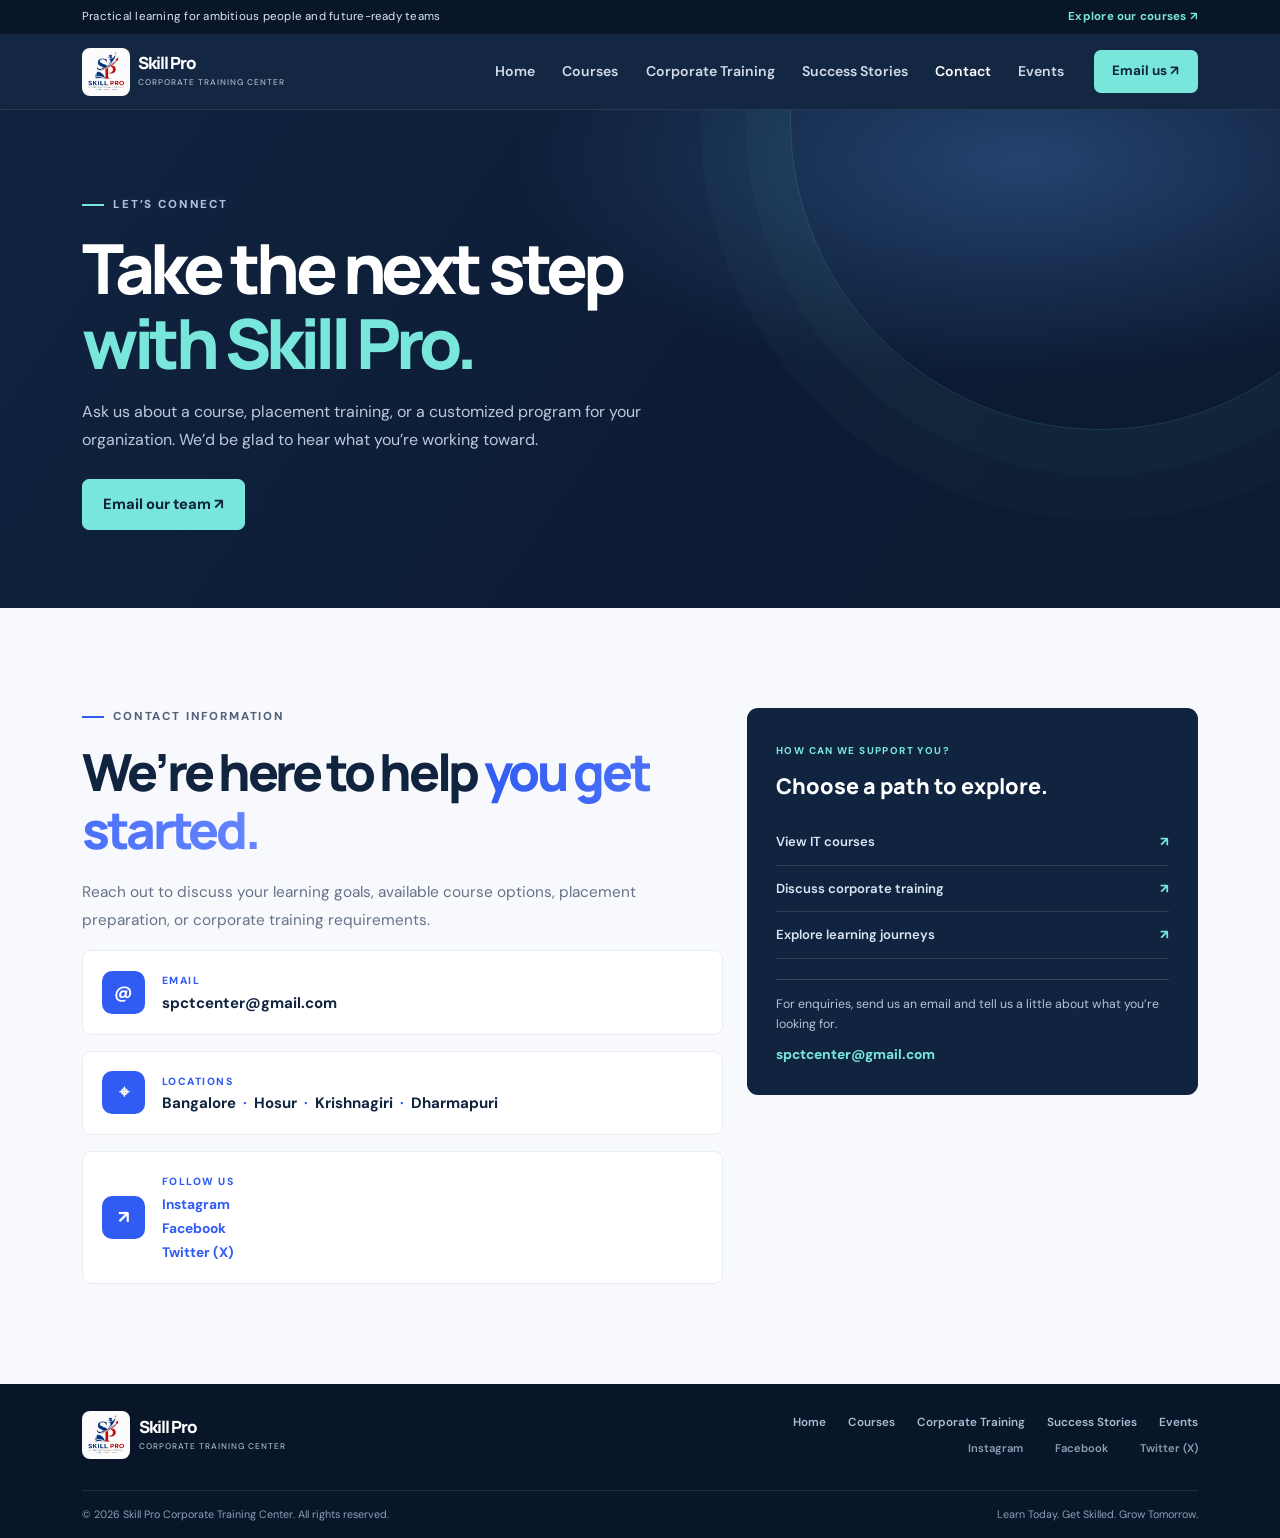
==== commit 1bc70fa3: "Update contact.html" ====
--- a/contact.html
+++ b/contact.html
@@ -10,7 +10,7 @@
     <div class="topline"><div class="container d-flex justify-content-between align-items-center"><span>Practical learning for ambitious people and future-ready teams</span><a href="courses.html">Explore our courses <span aria-hidden="true">↗</span></a></div></div>
     <nav class="navbar navbar-expand-lg navbar-dark site-nav sticky-top" aria-label="Main navigation"><div class="container"><a class="navbar-brand d-flex align-items-center gap-2" href="index.html"><img class="site-logo" src="logo/logo.png" alt="Skill Pro logo"><span class="brand-name">Skill Pro<small>Corporate Training Center</small></span></a><button class="navbar-toggler" type="button" data-bs-toggle="collapse" data-bs-target="#mainNav" aria-controls="mainNav" aria-expanded="false" aria-label="Toggle navigation"><span class="navbar-toggler-icon"></span></button><div class="collapse navbar-collapse" id="mainNav"><ul class="navbar-nav ms-auto align-items-lg-center gap-lg-3"><li class="nav-item"><a class="nav-link" href="index.html">Home</a></li><li class="nav-item"><a class="nav-link" href="courses.html">Courses</a></li><li class="nav-item"><a class="nav-link" href="corporate-training.html">Corporate Training</a></li><li class="nav-item"><a class="nav-link" href="success-stories.html">Success Stories</a></li><li class="nav-item"><a class="nav-link active" aria-current="page" href="contact.html">Contact</a></li><li class="nav-item"><a class="nav-link" href="events.html">Events</a></li><li class="nav-item ms-lg-2"><a class="btn btn-nav" href="mailto:spctcenter@gmail.com">Email us <span aria-hidden="true">↗</span></a></li></ul></div></div></nav>
     <main><section class="page-banner"><div class="container"><div class="eyebrow eyebrow-light"><span></span> Let’s connect</div><h1>Take the next step<br><span class="text-accent">with Skill Pro.</span></h1><p>Ask us about a course, placement training, or a customized program for your organization. We’d be glad to hear what you’re working toward.</p><a class="btn btn-accent" href="mailto:spctcenter@gmail.com">Email our team <span aria-hidden="true">↗</span></a></div></section>
-      <section class="section-pad contact-page-section"><div class="container"><div class="row g-4"><div class="col-lg-7"><div class="eyebrow"><span></span> Contact information</div><h2 class="content-heading">We’re here to help <span class="text-gradient">you get started.</span></h2><p class="section-copy">Reach out to discuss your learning goals, available course options, placement preparation, or corporate training requirements.</p><div class="contact-info-card"><span class="contact-info-icon">@</span><div><span class="contact-info-label">EMAIL</span><a href="mailto:spctcenter@gmail.com">spctcenter@gmail.com</a></div></div><div class="contact-info-card"><span class="contact-info-icon">⌖</span><div><span class="contact-info-label">LOCATIONS</span><p>Palacode <span>·</span> Dharmapuri <span>·</span> Krishnagiri <span>·</span> Bangalore</p></div></div><div class="contact-info-card"><span class="contact-info-icon">↗</span><div><span class="contact-info-label">FOLLOW US</span><div class="contact-socials"><a href="https://www.instagram.com/spctcenter/" target="_blank" rel="noopener noreferrer">Instagram</a><br><a href="https://www.facebook.com/profile.php?id=61595631276908" target="_blank" rel="noopener noreferrer">Facebook</a><br><a href="https://x.com/spctcenter" target="_blank" rel="noopener noreferrer">Twitter (X)</a></div></div></div></div><div class="col-lg-5"><div class="contact-aside"><span class="contact-label">HOW CAN WE SUPPORT YOU?</span><h3>Choose a path to explore.</h3><a href="courses.html"><span>View IT courses</span><b>↗</b></a><a href="corporate-training.html"><span>Discuss corporate training</span><b>↗</b></a><a href="success-stories.html"><span>Explore learning journeys</span><b>↗</b></a><div class="contact-divider"></div><p>For enquiries, send us an email and tell us a little about what you’re looking for.</p><a class="email-cta" href="mailto:spctcenter@gmail.com">spctcenter@gmail.com</a></div></div></div></div></section></main>
+      <section class="section-pad contact-page-section"><div class="container"><div class="row g-4"><div class="col-lg-7"><div class="eyebrow"><span></span> Contact information</div><h2 class="content-heading">We’re here to help <span class="text-gradient">you get started.</span></h2><p class="section-copy">Reach out to discuss your learning goals, available course options, placement preparation, or corporate training requirements.</p><div class="contact-info-card"><span class="contact-info-icon">@</span><div><span class="contact-info-label">EMAIL</span><a href="mailto:spctcenter@gmail.com">spctcenter@gmail.com</a></div></div><div class="contact-info-card"><span class="contact-info-icon">⌖</span><div><span class="contact-info-label">LOCATIONS</span><p>Bangalore <span>·</span> Hosur <span>·</span> Krishnagiri <span>·</span> Dharmapuri</p></div></div><div class="contact-info-card"><span class="contact-info-icon">↗</span><div><span class="contact-info-label">FOLLOW US</span><div class="contact-socials"><a href="https://www.instagram.com/spctcenter/" target="_blank" rel="noopener noreferrer">Instagram</a><br><a href="https://www.facebook.com/profile.php?id=61595631276908" target="_blank" rel="noopener noreferrer">Facebook</a><br><a href="https://x.com/spctcenter" target="_blank" rel="noopener noreferrer">Twitter (X)</a></div></div></div></div><div class="col-lg-5"><div class="contact-aside"><span class="contact-label">HOW CAN WE SUPPORT YOU?</span><h3>Choose a path to explore.</h3><a href="courses.html"><span>View IT courses</span><b>↗</b></a><a href="corporate-training.html"><span>Discuss corporate training</span><b>↗</b></a><a href="success-stories.html"><span>Explore learning journeys</span><b>↗</b></a><div class="contact-divider"></div><p>For enquiries, send us an email and tell us a little about what you’re looking for.</p><a class="email-cta" href="mailto:spctcenter@gmail.com">spctcenter@gmail.com</a></div></div></div></div></section></main>
     <footer class="site-footer"><div class="container"><div class="row align-items-center gy-3"><div class="col-md-6"><a class="footer-brand" href="index.html"><img class="site-logo" src="logo/logo.png" alt=""><span class="brand-name">Skill Pro<small>Corporate Training Center</small></span></a></div><div class="col-md-6"><div class="footer-links"><a href="index.html">Home</a><a href="courses.html">Courses</a><a href="corporate-training.html">Corporate Training</a><a href="success-stories.html">Success Stories</a><a href="events.html">Events</a></div><div class="footer-social-links" aria-label="Social media"><a href="https://www.instagram.com/spctcenter/" target="_blank" rel="noopener noreferrer">Instagram</a><br><a href="https://www.facebook.com/profile.php?id=61595631276908" target="_blank" rel="noopener noreferrer">Facebook</a><br><a href="https://x.com/spctcenter" target="_blank" rel="noopener noreferrer">Twitter (X)</a></div></div></div><div class="footer-bottom"><span>© <span id="currentYear">2026</span> Skill Pro Corporate Training Center. All rights reserved.</span><span>Learn Today. Get Skilled. Grow Tomorrow.</span></div></div></footer>
     <script src="https://cdn.jsdelivr.net/npm/bootstrap@5.3.3/dist/js/bootstrap.bundle.min.js" integrity="sha384-YvpcrYf0tY3lHB60NNkmXc5s9fDVZLESaAA55NDzOxhy9GkcIdslK1eN7N6jIeHz" crossorigin="anonymous"></script><script src="script.js"></script>
   </body>
